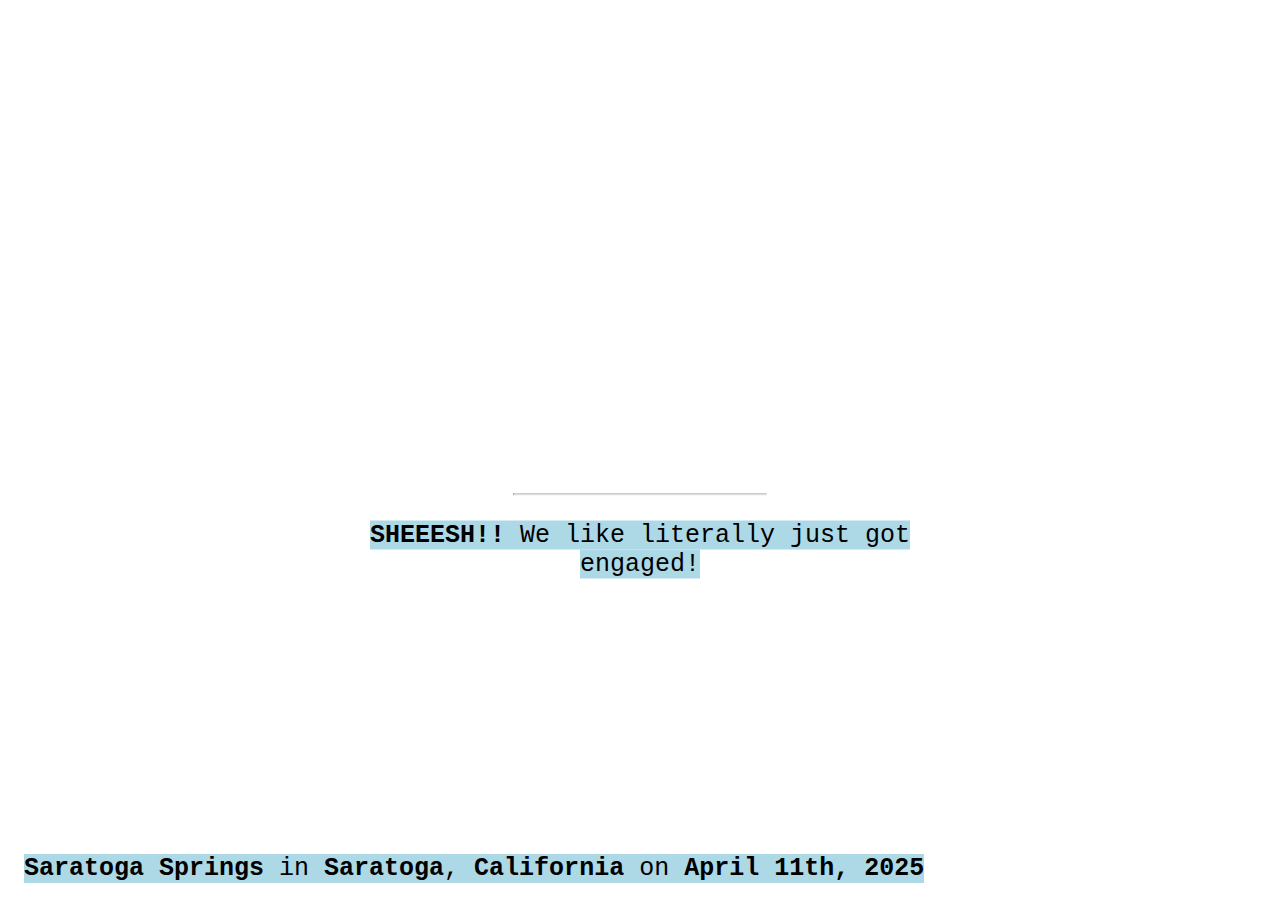
==== index.html @ 2d6b50f0 "initial commit" ====
<!DOCTYPE html>
<html>
<head>
    <link rel="stylesheet"  href="./style.css"/>
</head>
<body>

    <div class="topleft">
        <p><b>Ryan</b> and <b>Amy</b>'s Wedding Site. <b>WOW!</b></p>
    </div>
    <div class="middle">
        <h1>MORE WEBSITE IS COMING SOON...</h1>
        <hr>
        <p><mark><b>SHEEESH!!</b> We like literally just got engaged!</mark></p>
    </div>
    <div class="bottomleft">
        <p><mark><b>Saratoga Springs</b> in <b>Saratoga</b>, <b>California</b> on <b>April 11th, 2025</b></mark></p>
    </div>

</body>
</html>
---- style.css ----
body, html {
  background-image: url('./halfdome_bread.png');
  height: 100%;
  background-position: center;
  background-size: cover;
  position: relative;
  font-family: "Courier New", Courier, monospace;
  font-size: 25px;
}

mark {
  background-color: lightblue;
}

.topleft {
  position: absolute;
  top: 0;
  left: 16px;
  color: white;
}

.bottomleft {
  position: absolute;
  bottom: 0;
  left: 16px;
  color: white;
}

.middle {
  position: absolute;
  top: 50%;
  left: 50%;
  transform: translate(-50%, -50%);
  text-align: center;
  color: white;
}

hr {
  margin: auto;
  width: 40%;
}
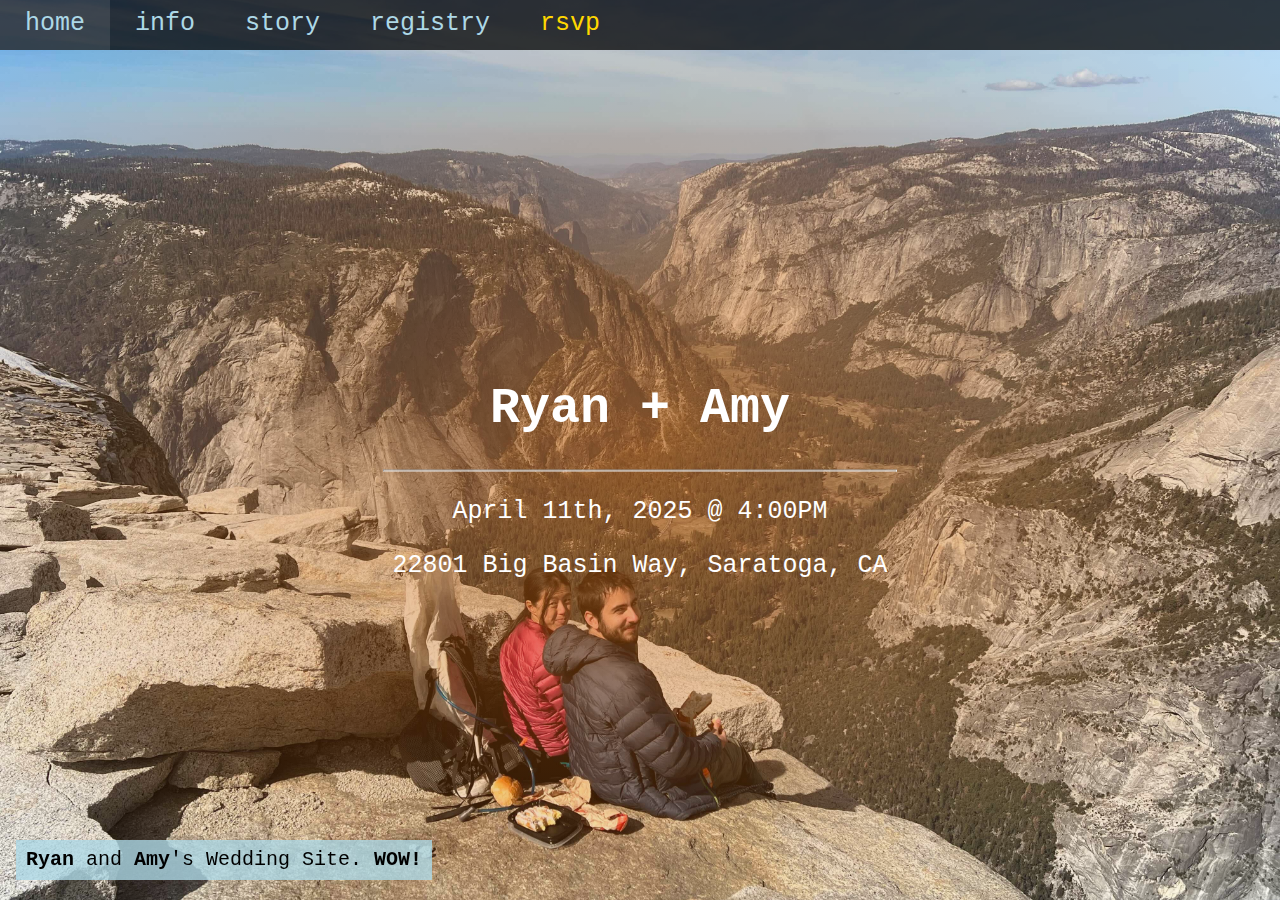
==== commit e2c1e6cc: "Story first draft" ====
--- a/index.html
+++ b/index.html
@@ -1,21 +1,37 @@
 <!DOCTYPE html>
 <html>
 <head>
-    <link rel="stylesheet"  href="./style.css"/>
+    <link rel="stylesheet"  href="./assets/css/style.css"/>
+    <title>Amy + Ryan</title>
 </head>
-<body>
+<body id="body-splash">
 
-    <div class="topleft">
-        <p><b>Ryan</b> and <b>Amy</b>'s Wedding Site. <b>WOW!</b></p>
+<div class="nav">
+    <div class="nav-item"> <a href="http://amyplusryan.com">home</a> </div>
+    <div class="nav-item"> <a href="http://amyplusryan.com/info">info</a> </div>
+    <div class="nav-item"> <a href="http://amyplusryan.com/story">story</a> </div>
+    <div class="nav-item"> <a href="http://amyplusryan.com/registry">registry</a> </div>
+    <div class="nav-item"> <a href="http://amyplusryan.com/rsvp" style="color:gold">rsvp</a> </div>
+</div>
+
+<div class="splash">
+    <div class="middle middle-center">
+        <h1>Ryan + Amy</h1>
+        <hr>
+        <p>April 11th, 2025 @ 4:00PM </p>
+        <p>22801 Big Basin Way, Saratoga, CA</p>
     </div>
-    <div class="middle">
-        <h1>MORE WEBSITE IS COMING SOON...</h1>
-        <hr>
-        <p><mark><b>SHEEESH!!</b> We like literally just got engaged!</mark></p>
+    <div class="wow-banner">
+        <p><mark><b>Ryan</b> and <b>Amy</b>'s Wedding Site. <b>WOW!</b></mark></p>
     </div>
-    <div class="bottomleft">
-        <p><mark><b>Saratoga Springs</b> in <b>Saratoga</b>, <b>California</b> on <b>April 11th, 2025</b></mark></p>
-    </div>
+</div>
 
+<script>
+    document.getElementById('body-splash').style.background = (
+        "jkghk"
+        //"./assets/images/Users/ryanbeltran/Development/weddingsite/assets/images/halfdome_bread-mini.jp2"
+    );
+</script>
+<script src="./sparkles.js"></script>
 </body>
 </html>--- a/assets/css/style.css
+++ b/assets/css/style.css
@@ -0,0 +1,99 @@
+body, html {
+  font-family: "Courier New", Courier, monospace;
+  font-size: 25px;
+  margin: 0;
+  padding: 0;
+  background: radial-gradient(rgba(200, 100, 15, 0.6), rgba(0, 0, 0, 0)), url('../images/halfdome_bread.jpg');
+  background-position: center;
+  background-size: cover;
+
+  height: 100%;
+  width: 100%;
+  position: fixed;
+}
+
+
+
+
+.nav {
+  background: rgba(0, 0, 0, .75);
+  height: 2em;
+  vertical-align: middle;
+}
+
+@media (max-width: 625px) {
+  .nav {
+    height: 4em
+  }
+}
+
+.nav-item {
+  float: left;
+  padding-left: 1em;
+  padding-right: 1em;
+  height: 2em;
+  text-align: center;
+}
+
+.nav-item a {
+  color: rgb(173, 216, 230);
+  text-decoration: none;
+  line-height: 1.9em;
+  vertical-align: middle;
+  text-align: center;
+}
+
+.nav-item:hover {
+  color: red;
+  background: rgba(255, 255, 255, 0.1);
+}
+
+.splash {
+  height: calc(100% - 2em);
+  width: 100%;
+  position: absolute;
+}
+
+.topleft {
+  position: absolute;
+  top: 0;
+  left: 16px;
+  color: white;
+}
+
+.wow-banner {
+  position: fixed;
+  font-size: 20px;
+  bottom: 0;
+  left: 16px;
+  color: white;
+}
+
+.middle {
+  position: relative;
+  left: 50%;
+  transform: translate(-50%, 0);
+  text-align: center;
+  color: white;
+  overflow-y: scroll;
+}
+
+.middle-center {
+  top: 50%;
+  transform: translate(-50%, -50%);
+}
+
+hr {
+  margin: auto;
+  width: 40%;
+}
+
+mark {
+  display: inline-block;
+  background-color: rgba(173, 216, 230, .8);
+  padding-left: .5em;
+  padding-right: .5em;
+  height: 2em;
+  line-height: 2em;
+  vertical-align: center;
+}